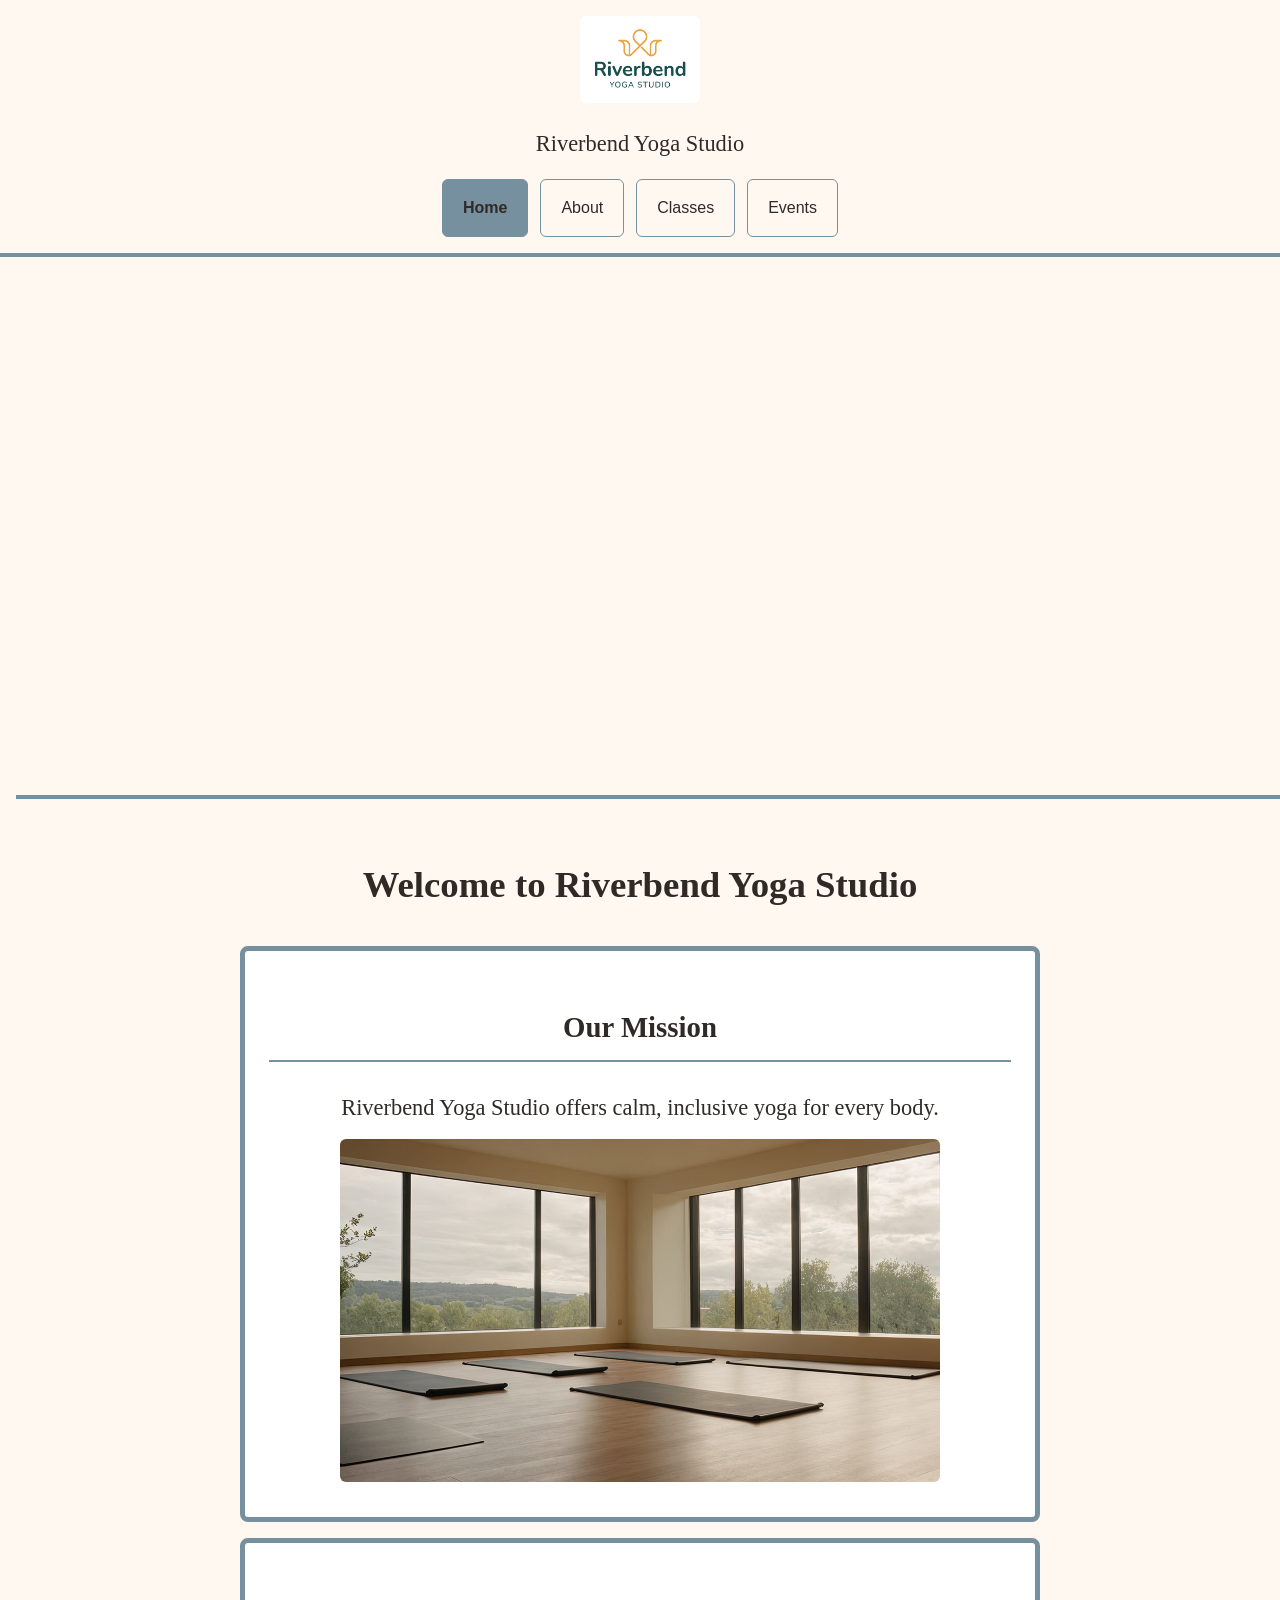
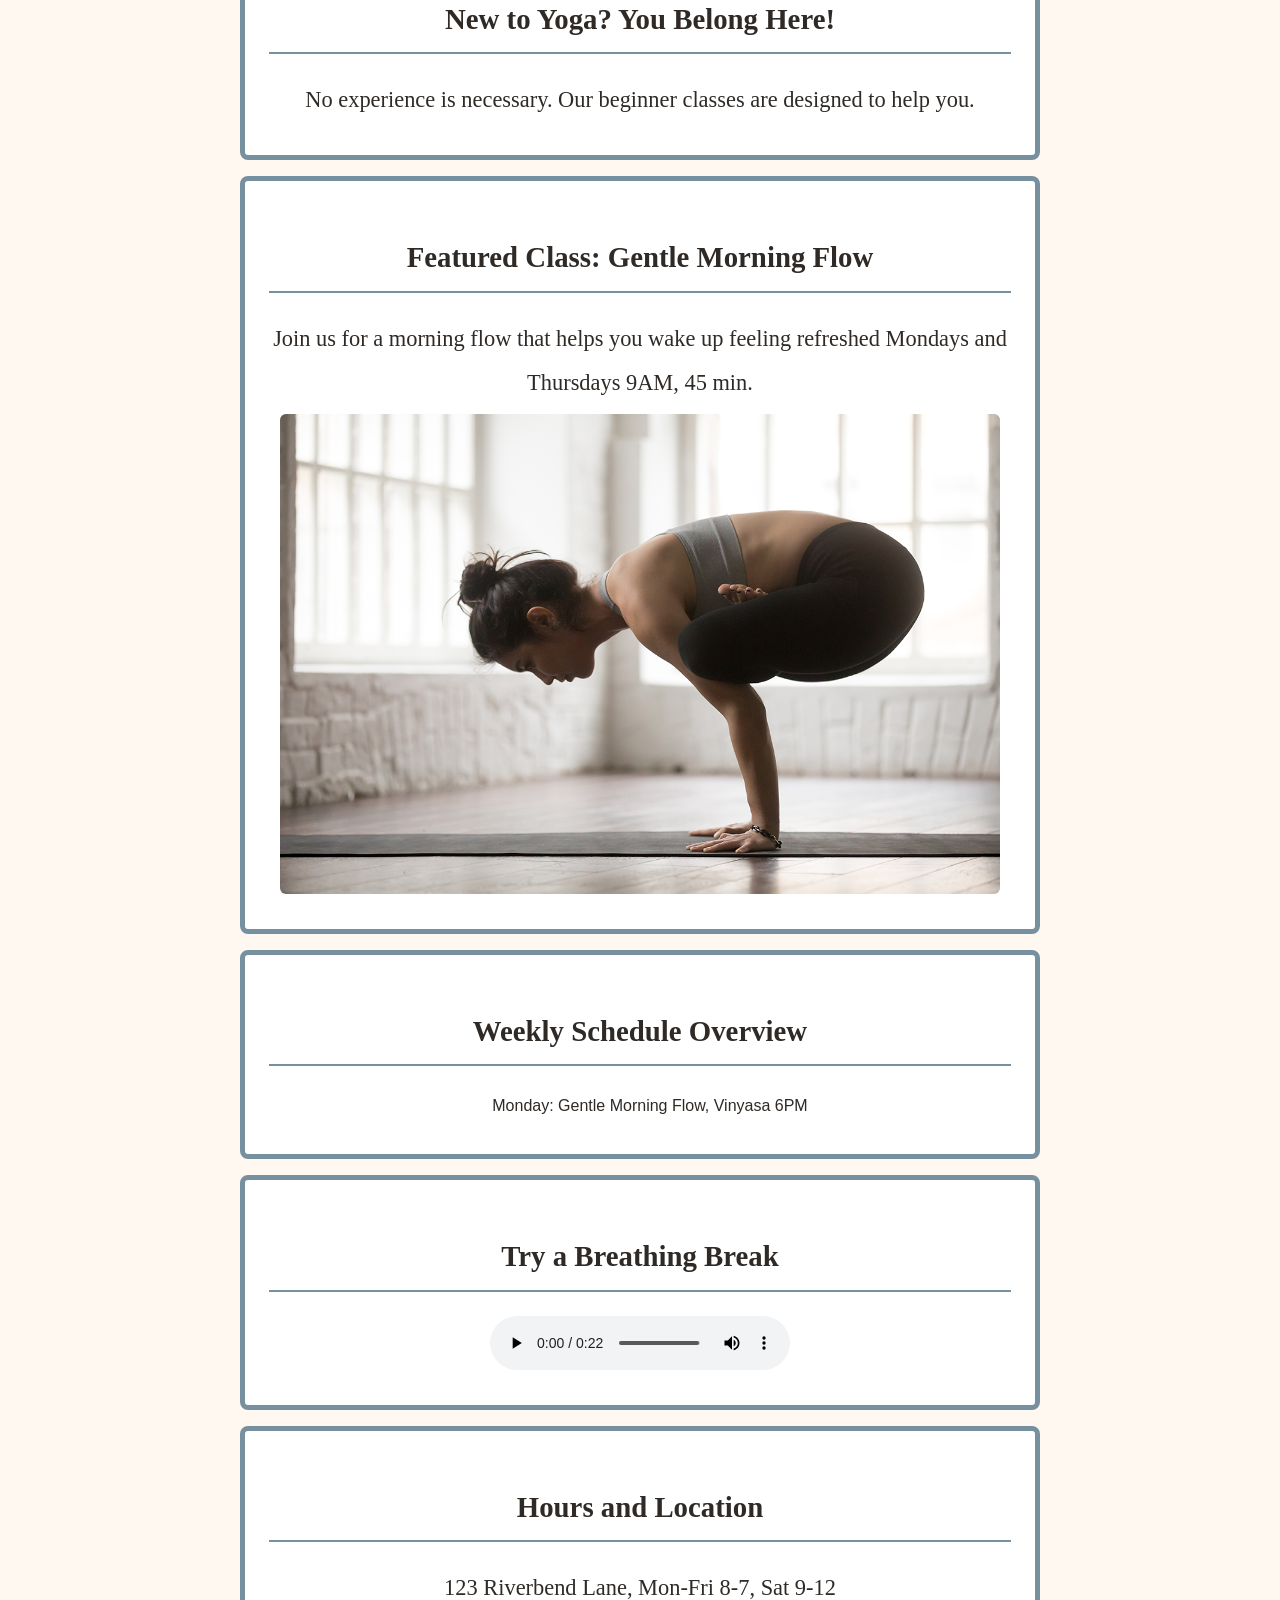
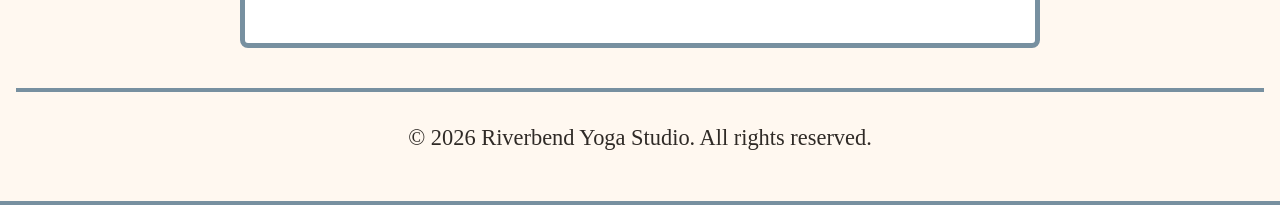
==== index.html @ 22a00eee "first commit" ====
<!DOCTYPE html>
<html lang="en">
<head>
  <meta charset="UTF-8">
  <meta name="viewport" content="width=device-width, initial-scale=1.0">
  <title>Riverbend Yoga Studio | Home</title>
  <link rel="stylesheet" href="css/styles.css">
</head>
<body>
  <header>
    <img
      src="/media/images/yoga-logo_c.png" 
      alt="Riverbend Yoga Studio logo with river wave"
      width="120">
    <p>Riverbend Yoga Studio</p>
    <nav aria-label="Main navigation">
      <ul>
        <li><a href="index.html" aria-current="page">Home</a></li>
        <li><a href="pages/about.html">About</a></li>
        <li><a href="pages/services.html">Classes</a></li>
        <li><a href="pages/events.html">Events</a></li>
      </ul>
    </nav>
  </header>


<header class="video-banner">
  
  <video id="yoga-banner" autoplay muted loop playsinline>
    <source src="media/video/yoga-intro_c.mp4" type="video/mp4">
    Your browser does not support the video tag.
  </video>

  <main>
    <h1>Welcome to Riverbend Yoga Studio</h1>
    <section aria-labelledby="mission-heading">
      <h2 id="mission-heading">Our Mission</h2>
      <p>Riverbend Yoga Studio offers calm, inclusive yoga for every body.</p>
      <img src="media/images/yoga-studio_c.png" alt="Bright calm studio with mats"
       width="600">
    </section>

    <section aria-labelledby="beginner-heading">
     <h2 id="beginner-heading">New to Yoga? You Belong Here!</h2>
     <p>No experience is necessary. Our beginner classes are designed to help you.</p>
    </section>

    <section aria-labelledby="classes-heading">
      <h2 id="classes-heading">Featured Class: Gentle Morning Flow</h2>
      <p>Join us for a morning flow that helps you wake up feeling refreshed Mondays and Thursdays 9AM, 45 min.</p>
      <picture> 
        <source media="(min-width: 800px)" srcset="media/images/yoga-feature-large_c.png">
        <img src="media/images/yoga-feature-small_c.png" alt="Gentle morning flow yoga class">
      </picture>
    </section>

    <section aria-labelledby="schedule-heading">
      <h2 id="schedule-heading">Weekly Schedule Overview</h2>
      <ul>
        <li>Monday: Gentle Morning Flow, Vinyasa 6PM</li>
      </ul>
    </section>

    <section aria-labelledby="audio-heading">
      <h2 id="audio-heading">Try a Breathing Break</h2> 
      <audio controls>
        <source src="media/audio/yoga-breathing_c.mp3" type="audio/mpeg">
        Your browser does not support the audio tag. Please try a different browser or device. This is a 60-second guided breathing welcome.
      </audio>
    </section>

    <section aria-labelledby="visit-heading">
      <h2 id="visit-heading">Hours and Location</h2>
      <p>123 Riverbend Lane, Mon-Fri 8-7, Sat 9-12</p>
    </section>
  </main>

  <footer>
    <p>© 2026 Riverbend Yoga Studio. All rights reserved.</p>
  </footer>
</body>
</html>
---- css/styles.css ----
/* Riverbend colors - Calm */
:root {
  --cream: #FFF8F0; /* 60% PAGE background - soft white, low eye strain */
  --river: #7790a0; /* 30% ACCENT only - borders, nav highlight, button */
  --charcoal: #2F2A26; /* 10% TEXT - near-black, strong contrast on cream */
}

body {
    background-color: var(--cream);
    color: var(--charcoal);
    font-family: Arial, Helvetica, sans-serif;
    line-height: 2;
    margin: 0;
}

header {
    background-color: var(--cream);
    border-bottom: 4px solid var(--river);
    padding: 16px;
    text-align: center;
}

header p {
    font-family: Georgia, serif;
    font-size: 1.4rem;
    color: var(--charcoal);
    margin: 8px 0;
}

video {
    border-bottom: 4px solid var(--river);
    padding: 36px;
}

nav ul {
    display: flex;
    flex-direction: column;
    gap: 8px;
    list-style: none;
    padding: 0;
    margin: 12px 0 0 0;
}

nav a {
    display: block;
    color: var(--charcoal);
    text-decoration: none;
    padding: 10px;
    border: 1px solid var(--river);
    border-radius: 6px;
    background-color: var(--cream);
}

nav a:hover {
    background-color: var(--river);
    color: var(--cream);
}

nav a[aria-current="page"] {
    background-color: var(--river);
    color: var(--charcoal);
    font-weight: bold;
    border-radius: 6px;
}

main {
    max-width: 800px;
    margin: 0 auto;
    padding: 16px;
}

h1 {
    font-family: Georgia, serif;
    font-size: 2.1rem;
    color: var(--charcoal);
    text-align: center;
}

h2 {
    font-family: Georgia, serif;
    font-size: 1.8rem;
    color: var(--charcoal);
    border-bottom: 2px solid var(--river);
    padding-bottom: 4px;
}

section{
    background-color: #ffffff;
    border: 5px solid var(--river);
    border-radius: 8px;
    padding: 16px;
    margin-bottom: 16px;
    text-align: center;
}

section ul {
    list-style: none;
    padding-left: 20px;
    margin: 8px 0;
}

section li {
    margin-bottom: 4px;
}


img {
    max-width: 97%;
    height: auto;
    border-radius: 6px;
}

figure{
    margin: 12px 0;
    padding: 8px;
    border: 1px solid var(--river);
    border-radius: 6px;
    background-color: var(--cream);
}

figcaption{
    font-size: 0.9rem;
    color: var(--charcoal);
    padding-top: 6px;
}

form input,
form select,
form textarea {
    width: 97%;
    max-width: 480px;
    padding: 10px;
    font-size: 1rem;
    font-family: Arial, Helvetica, sans-serif;
    border: 1px solid var(--river);
    border-radius: 6px;
    background-color: var(--cream);
    color: var(--charcoal);
    box-sizing: border-box;
    margin-right: 6px;
}

form input[type="radio"] {
    width: auto;
}

form fieldset {
    border: 2px solid var(--river);
    border-radius: 6px;
    background-color: #ffffff;
}

form legend {
    font-family: Georgia, serif;
    font-size: 1.1rem;
    font-weight: bold;
    padding: 0 8px;
}

button{
    background-color: var(--river);
    color: var(--charcoal);
    font-size: 1rem;
    font-weight: bold;
    padding: 12px 20px;
    border: 1px solid var(--charcoal);
    border-radius: 6px;
}

footer {
    display: flex;
    justify-content: center;
    gap: 12px;
    background-color: var(--cream);
    border-top: 4px solid var(--river);
    padding: 16px;
    text-align: center;
    flex-wrap: wrap;
}

footer a {
    color: var(--charcoal);
}

@media (min-width: 700px) {
    nav ul {
        flex-direction: row;
        justify-content: center;
        gap: 12px;
    }

    nav a {
        padding: 12px 20px;
    }

    main {
        padding: 24px;
    }

    h1 {
        font-size: 2.3rem;
    }

    section {
        padding: 24px;
    }
}

#yoga-banner {
    width: 97%;
    height: 450px;
    object-fit: cover;
    display: block;
}

#class-result {
    font-weight: bold;
    padding: 10px;
    border: 1px solid var(--river);
    border-radius: 6px;
    background-color: var(--cream);
}

#saved-pick {
    font-size: 0.8rem;
    color: var(--charcoal);
}

.error {
    color: #B00020;
    font-weight: bold;
    font-size: 0.8rem;
    margin: 4px 0;
}

#form-note {
    font-weight: bold;
}
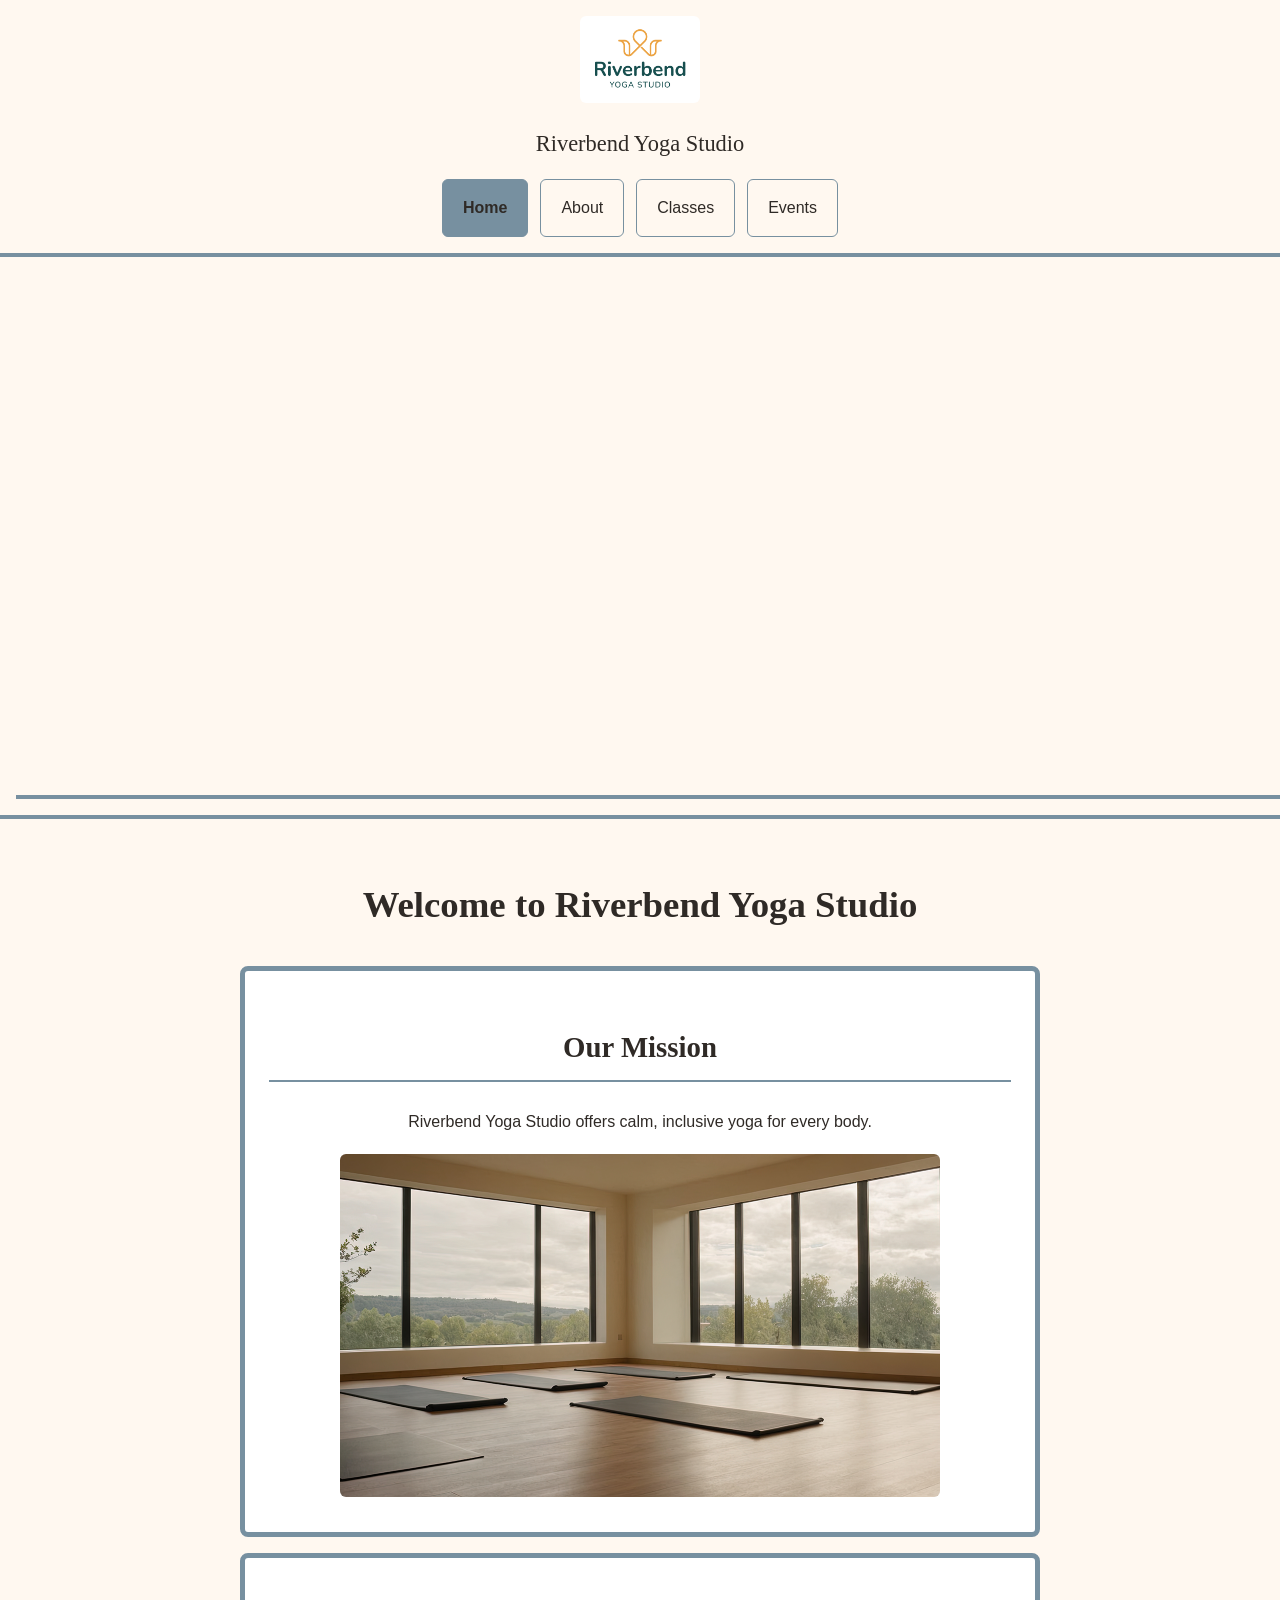
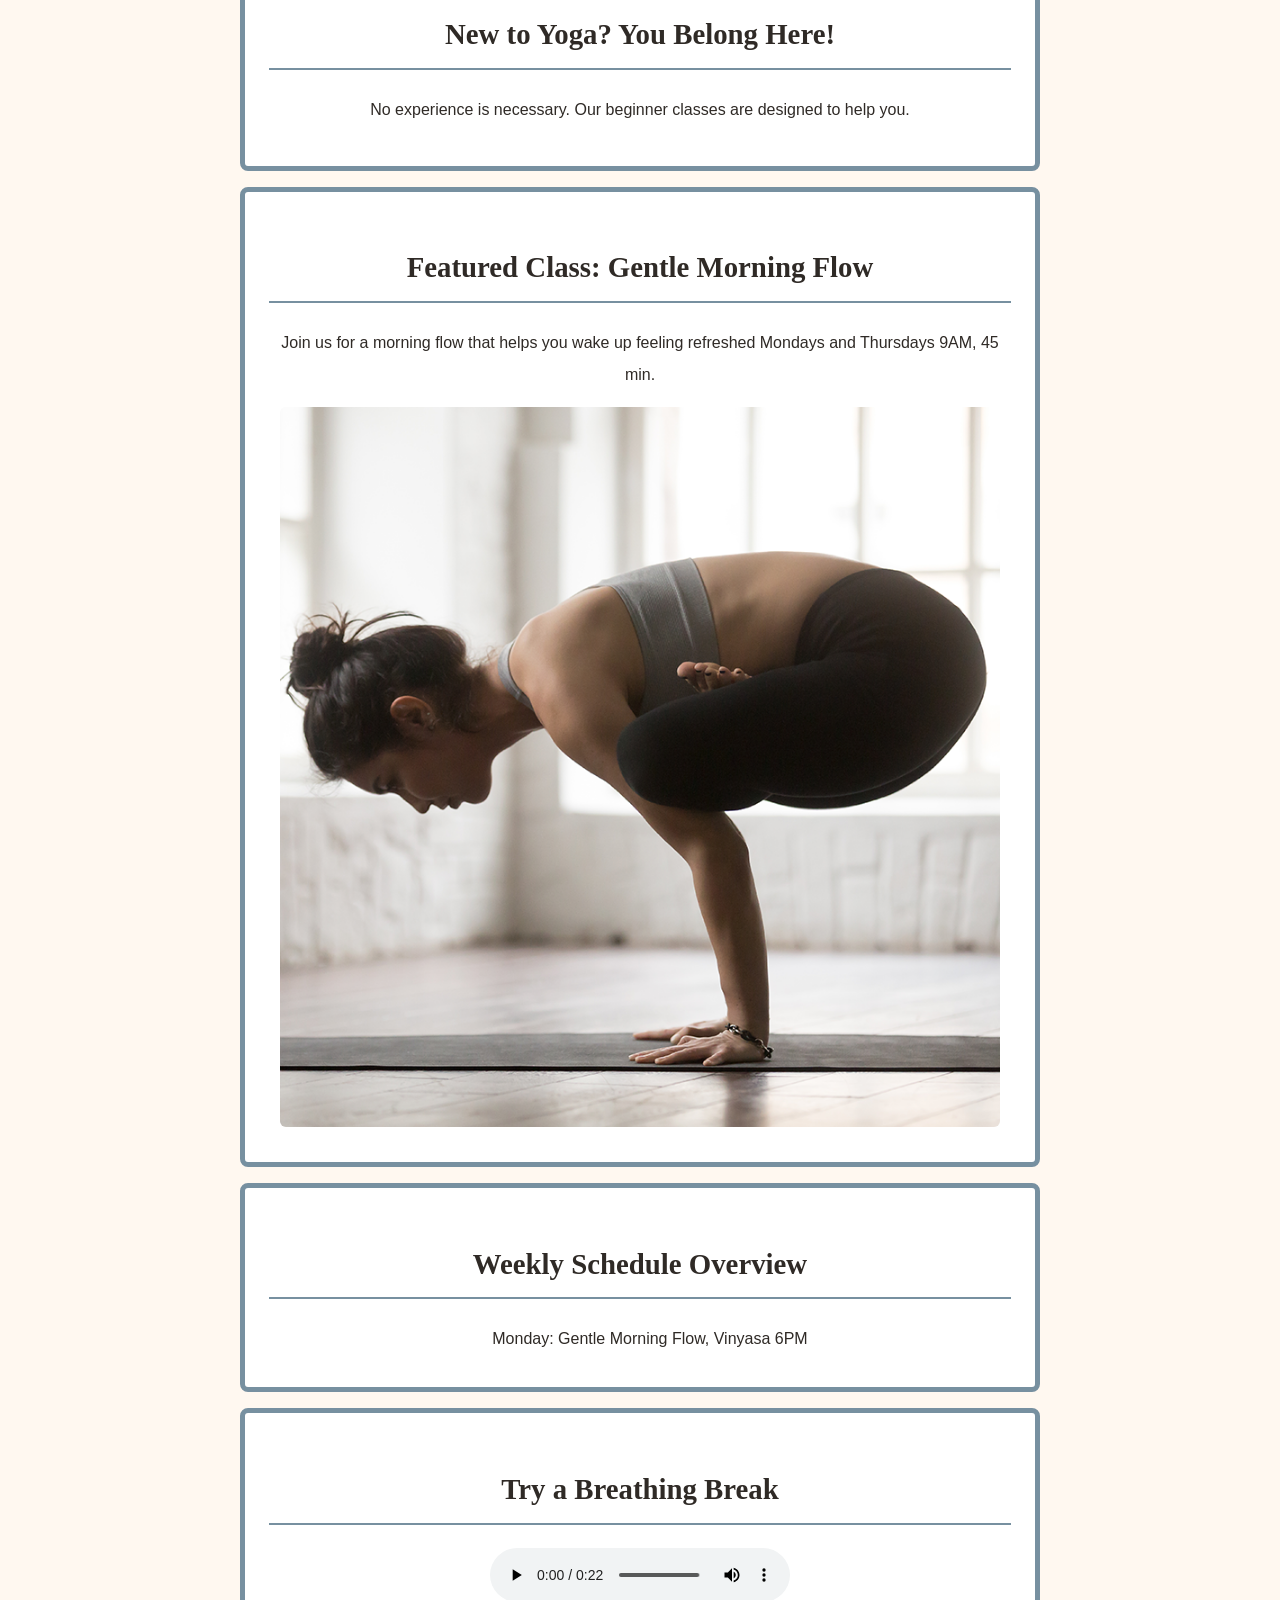
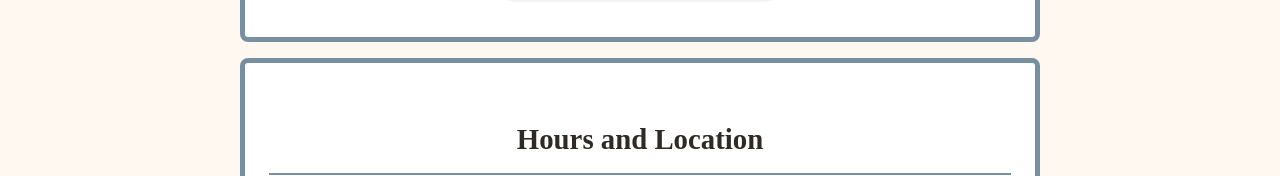
==== commit a11c6475: "Second header never closed, main nested inside it. Remeoved extra / infront of media for image link." ====
--- a/index.html
+++ b/index.html
@@ -9,7 +9,7 @@
 <body>
   <header>
     <img
-      src="/media/images/yoga-logo_c.png" 
+      src="media/images/yoga-logo_c.png" 
       alt="Riverbend Yoga Studio logo with river wave"
       width="120">
     <p>Riverbend Yoga Studio</p>
@@ -30,8 +30,9 @@
     <source src="media/video/yoga-intro_c.mp4" type="video/mp4">
     Your browser does not support the video tag.
   </video>
+</header>
 
-  <main>
+<main>
     <h1>Welcome to Riverbend Yoga Studio</h1>
     <section aria-labelledby="mission-heading">
       <h2 id="mission-heading">Our Mission</h2>
